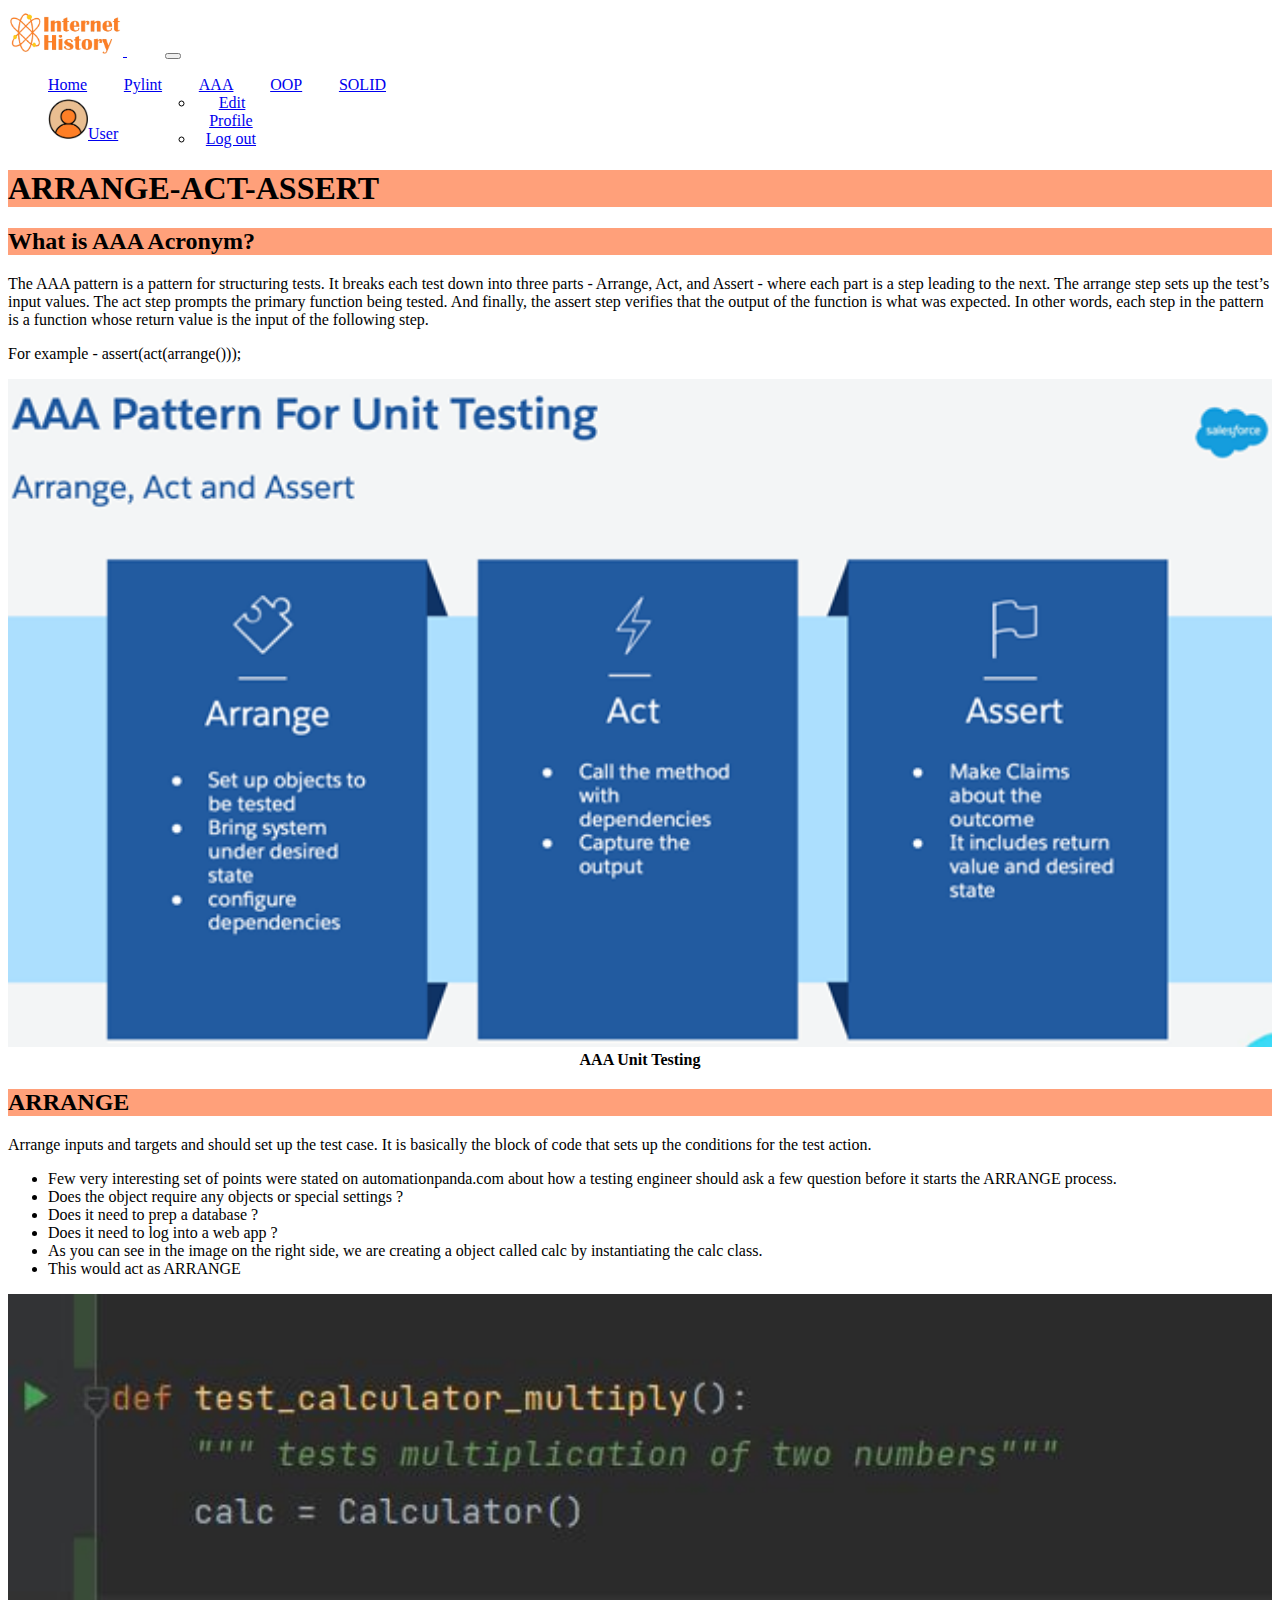
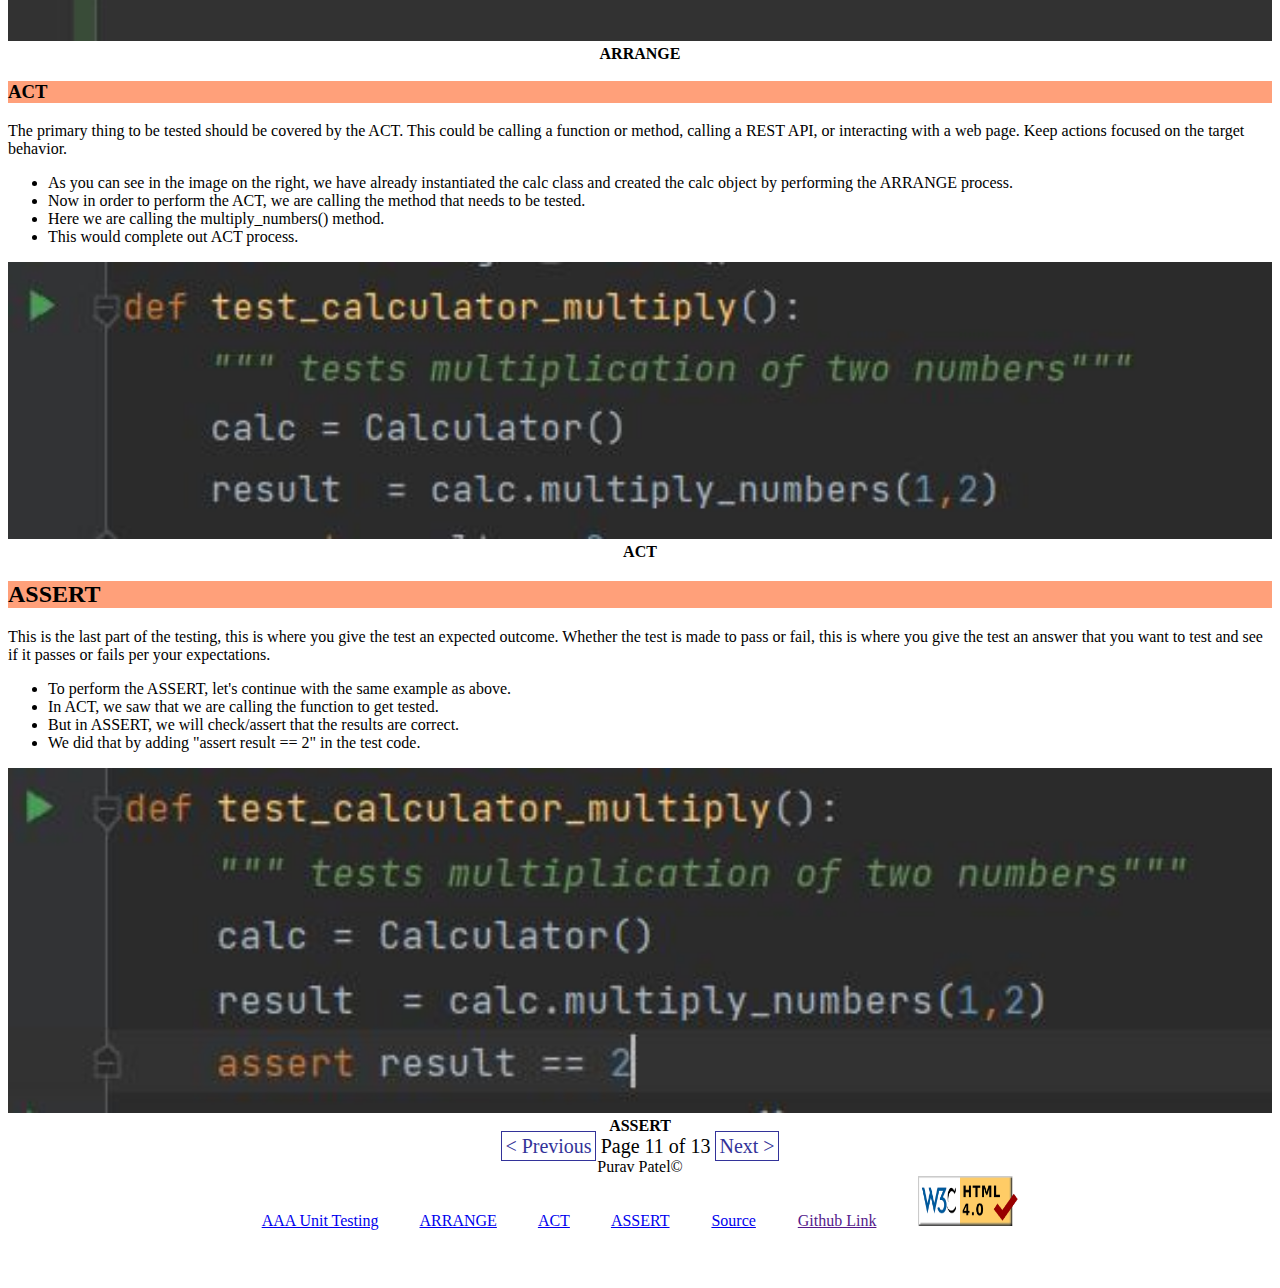
==== public_html/AAA.html @ fc6d200a "Pushing project to my repo." ====
<!DOCTYPE html>
<html lang="en">
<head>
    <meta charset="UTF-8">
    <title>AAA Testing</title>

    <link href="CSS/AAATesting.css" rel="stylesheet">
    <link href="CSS/global.css" rel="stylesheet">
    <meta name="viewport" content="width=device-width, initial-scale=1">

    <!-- Bootstrap CSS -->
    <link href="https://cdn.jsdelivr.net/npm/bootstrap@5.1.3/dist/css/bootstrap.min.css" rel="stylesheet"
          integrity="sha384-1BmE4kWBq78iYhFldvKuhfTAU6auU8tT94WrHftjDbrCEXSU1oBoqyl2QvZ6jIW3" crossorigin="anonymous">

    <link rel="stylesheet" href="CSS/index.css">

</head>
<body>

<nav class="navbar navbar-expand-lg bg-dark navbar-dark sticky-top">
    <div class="container">
        <a class="navbar-brand" href="#">
            <img src="Images/Logo-removebg-preview.png" class="main-logo" alt="...">
        </a>
        <button
                class="navbar-toggler"
                type="button"
                data-bs-toggle="collapse"
                data-bs-target="#navbarSupportedContent"
                aria-controls="navbarSupportedContent"
                aria-expanded="false"
                aria-label="Toggle navigation">
            <span class="navbar-toggler-icon"></span>
        </button>
        <div class="collapse navbar-collapse" id="navbarSupportedContent">
            <ul class="navbar-nav ms-auto mb-2 mb-lg-0 navbar-nav-scroll ">
                <li class="nav-item justify-content-end">
                    <a class="nav-link active" aria-current="page" href="index.html">Home</a>
                    <a class="nav-link active" aria-current="page" href="pylint.html">Pylint </a>
                    <a class="nav-link active" aria-current="page" href="AAA.html">AAA </a>
                    <a class="nav-link active" aria-current="page" href="OOPs.html">OOP </a>
                    <a class="nav-link active" aria-current="page" href="SOLID.html">SOLID </a>

                </li>
                <li class="nav-item dropdown flex-column-sm alignn-items-sm-end user-profile-dd">
                    <a class="nav-link dropdown-toggle justify-content-center align-items-center" href="#"
                       id="navbarDropdown1" role="button"
                       data-bs-toggle="dropdown" aria-expanded="false">
                        <img src="Images/profileicon.jpg" alt='user_avatar' class="me-2 rounded-circle user-avatar">User
                    </a>
                    <ul class="dropdown-menu" aria-labelledby="navbarDropdown1">
                        <li><a class="dropdown-item" href="profile.html">Edit Profile</a></li>
                        <li><a class="dropdown-item" href="logout.html">Log out</a></li>
                    </ul>
                </li>
            </ul>

        </div>
    </div>
</nav>

<div class="container">

    <h1 class="mt-5 mb-4" style="background-color:lightsalmon;">ARRANGE-ACT-ASSERT</h1>

    <div class="row" style="">
        <div class="col-sm-8">
            <h2 class="mt-3" style="background-color:lightsalmon;">What is AAA Acronym?</h2>
            <p>
                The AAA pattern is a pattern for structuring tests.
                It breaks each test down into three parts - Arrange, Act, and Assert - where each part is a step leading to the next.
                The arrange step sets up the test’s input values. The act step prompts the primary function being tested.
                And finally, the assert step verifies that the output of the function is what was expected.
                In other words, each step in the pattern is a function whose return value is the input of the following step.
                <li>For example -
                    assert(act(arrange()));
                </li>

            </p>
        </div>

        <div class="col-sm-4">
            <img src="Images/aaa.png" alt="Test" style="height: 100%; width: 100%" class="mt-3">
            <span style="font-weight: bold" >AAA Unit Testing</span>
        </div>
    </div>
</div>

<div class="w-100 bg-orange-light py-5">
    <div class="container" style="">
        <div class="row mt-3">
            <div class="col-sm-8">
                <h2 style="background-color:lightsalmon;">ARRANGE</h2>
                <p>
                    Arrange inputs and targets and should set up the test case.
                    It is basically the block of code that sets up the conditions for the test action.
                </p>
                <p>
                <ul>
                    <li>Few very interesting set of points were stated on automationpanda.com about how a testing engineer should ask a few question before it starts the ARRANGE process.</li>
                    <li>Does the object require any objects or special settings ?</li>
                    <li>Does it need to prep a database ?</li>
                    <li>Does it need to log into a web app ? </li>
                    <li>As you can see in the image on the right side, we are creating a object called calc by instantiating the calc class.</li>
                    <li>This would act as ARRANGE</li>
                </ul>
                </p>
            </div>

            <div class="col-sm-4">
                <img src="Images/arrange.JPG" style="height: 100%; width: 100%" alt="Encapsulation">
                <span style="font-weight: bold">ARRANGE</span>
            </div>
        </div>
    </div>
</div>
<div class="container" style="">
    <div class="row mt-3">
        <div class="col-sm-8">
            <h3 style="background-color:lightsalmon;">ACT</h3>
            <P>
                The primary thing to be tested should be covered by the ACT.
                This could be calling a function or method, calling a REST API, or interacting with a web page.
                Keep actions focused on the target behavior.

            </P>
            <p>
            <ul>
                <li>As you can see in the image on the right, we have already instantiated the calc class and created the calc object by performing the ARRANGE process.</li>
                <li>Now in order to perform the ACT, we are calling the method that needs to be tested.</li>
                <li>Here we are calling the multiply_numbers() method.</Li>
                <li>This would complete out ACT process.</li>
            </ul>
            </p>
        </div>

        <div class="col-sm-4">
            <img src="Images/act.JPG" alt="Abstraction" style="width: 100%; height: 100%">
            <span style="font-weight: bold">ACT</span>
        </div>
    </div>

</div>
<div class="w-100 bg-orange-light py-5">
    <div class="container" style="">
        <div class="row mt-3">
            <div class="col-sm-8">
                <h2 style="background-color:lightsalmon;">ASSERT</h2>
                <p>
                    This is the last part of the testing, this is where you give the test an expected outcome.
                    Whether the test is made to pass or fail, this is where you give the test an answer that you want to test
                    and see if it passes or fails per your expectations.
                </p>
                <p>
                <ul>
                    <Li>To perform the ASSERT, let's continue with the same example as above.</Li>
                    <li>In ACT, we saw that we are calling the function to get tested.</li>
                    <li>But in ASSERT, we will check/assert that the results are correct.</li>
                    <li>We did that by adding "assert result == 2" in the test code.</li>
                </ul>
                </p>
            </div>

            <div class="col-sm-4">
                <img src="Images/assert.JPG" style="height: 100%; width: 100%" alt="Inheritance">
                <span style="font-weight: bold">ASSERT</span>
            </div>
        </div>
    </div>
</div>
<div class="unit_nav">
    <a href="pylint.html"> &lt; Previous</a>
    Page 11 of 13
    <a href="OOPs.html"> Next > </a>
</div>
<footer class="container mt-4 mb-4">
    <div class="copyright mb-3" style="text-align: center">Purav Patel&#169;</div>
    <div class="links" style="text-align: center">
        <a href="https://www.facebook.com/WNEPDoesItReallyWork/photos/pb.340910575962.-2207520000../10156773489765963/?type=3&theater">AAA Unit Testing</a>
        <a href="https://github.com/pp733/calc2/tree/main">ARRANGE</a>
        <a href="https://github.com/pp733/calc2/tree/main">ACT</a>
        <a href="https://github.com/pp733/calc2/tree/main">ASSERT</a>
        <a href="https://automationpanda.com/2020/07/07/arrange-act-assert-a-pattern-for-writing-good-tests/">Source</a>
        <a href="">Github Link</a>
        <img src="Images/W3c.png" alt="w3c html validation" width="100" height="50">
    </div>
</footer>

<script src="https://cdn.jsdelivr.net/npm/bootstrap@5.1.3/dist/js/bootstrap.bundle.min.js"
        integrity="sha384-ka7Sk0Gln4gmtz2MlQnikT1wXgYsOg+OMhuP+IlRH9sENBO0LRn5q+8nbTov4+1p"
        crossorigin="anonymous"></script>

</body>
</html>
---- public_html/CSS/AAATesting.css ----
h1{
    font-family: Verdana;
}

.col-sm-4 img {
    width: 100%;
    height: 100%;
}

.col-sm-12 {
    text-align: center;
    display: inline;
}

.col-sm-12 a {
    padding-right: 10px;
}

.col-sm-8 {
    /*width: 100%;*/
    /*height: 100%;*/
}

.unit_nav a{
    border: 1px solid;
    color: #339;
    text-decoration: none;
    padding: 3px;
}
a:link {

}
a:-webkit-any-link {
    cursor: pointer;
}
.unit_nav {
    font-size: 20px;
    text-align: center;
}

.container a {
    padding-right: 3%;
}

.footer a {
    text-align: center;
}
---- public_html/CSS/global.css ----
body {
    font-family: Verdana;
}
.main-logo {
    width: 115px;
    height: auto;
}

.user-avatar {
    width: 40px;
    height: auto;
}

.navbar-nav .nav-item {
    display: flex;
    align-items: center;
    /* justify-content: center; */
}

.hero-section {
    width: 100%;
    height: calc(100vh - 74.25px);
    background: url('../Images/internet.jpeg');
    background-size: cover;
    background-position: center;
    position: relative;
}
.hero-section::before {
    content: '';
    position: absolute;
    top: 0;
    bottom: 0;
    left: 0;
    right: 0;
    background-color: rgba(0,0,0,.4);
    z-index: 0;
}

.hero-section .hero-content {
    z-index: 1;
    text-shadow: 1px 0px 1px rgba(0,0,0,0.5), 0px 1px 1px rgba(0,0,0,0.5),
    2px 1px 1px rgba(0,0,0,0.5), 1px 2px 1px rgba(0,0,0,0.5),
    3px 2px 1px rgba(0,0,0,0.5), 2px 3px 1px rgba(0,0,0,0.5),
    4px 3px 1px rgba(0,0,0,0.5), 3px 4px 1px rgba(0,0,0,0.5),
    5px 4px 1px rgba(0,0,0,0.5), 4px 5px 1px rgba(0,0,0,0.5),
    6px 5px 1px rgba(0,0,0,0.5), 5px 6px 1px rgba(0,0,0,0.5),
    7px 6px 1px rgba(0,0,0,0.5);
}

.text-orange {
    color: rgb(254, 124, 32) !important;;
}


@media (max-width: 992px) {
    .user-profile-dd {
        flex-direction: column;
        justify-content: center;
        align-items: end !important;
    }
}
---- public_html/CSS/index.css ----
body {
    font-size: 16px;
}

.nav-item li {
    text-align: center;
}

.col-sm-12 img{
    width: 100%;
    height: 80%;
}

.col-sm-12 {
    max-width: 100%;
    /*position: relative;*/
    /*background-image: url("../Images/background.jpeg");*/
}

.col-sm-4 {
    text-align: center;
}


.nav-item li {
    text-align: center;
}

footer {
    text-align: center;
    padding-bottom: 50px;
}
.hero-image {
    position: relative;
    opacity: 100%;
    max-width: 100%;
    width: 100%;

}
.hero-text{
    position: absolute;
    top: 50%;
    left: 45%;
    transform: translate(-80%, -50%);
    color: white;
    font-family: "Al Nile";
}

.unit_nav a{
    border: 1px solid;
    color: #339;
    text-decoration: none;
    padding: 3px;
}
a:link {

}
a:-webkit-any-link {
    cursor: pointer;
}
.unit_nav {
    font-size: 20px;
    text-align: center;
}
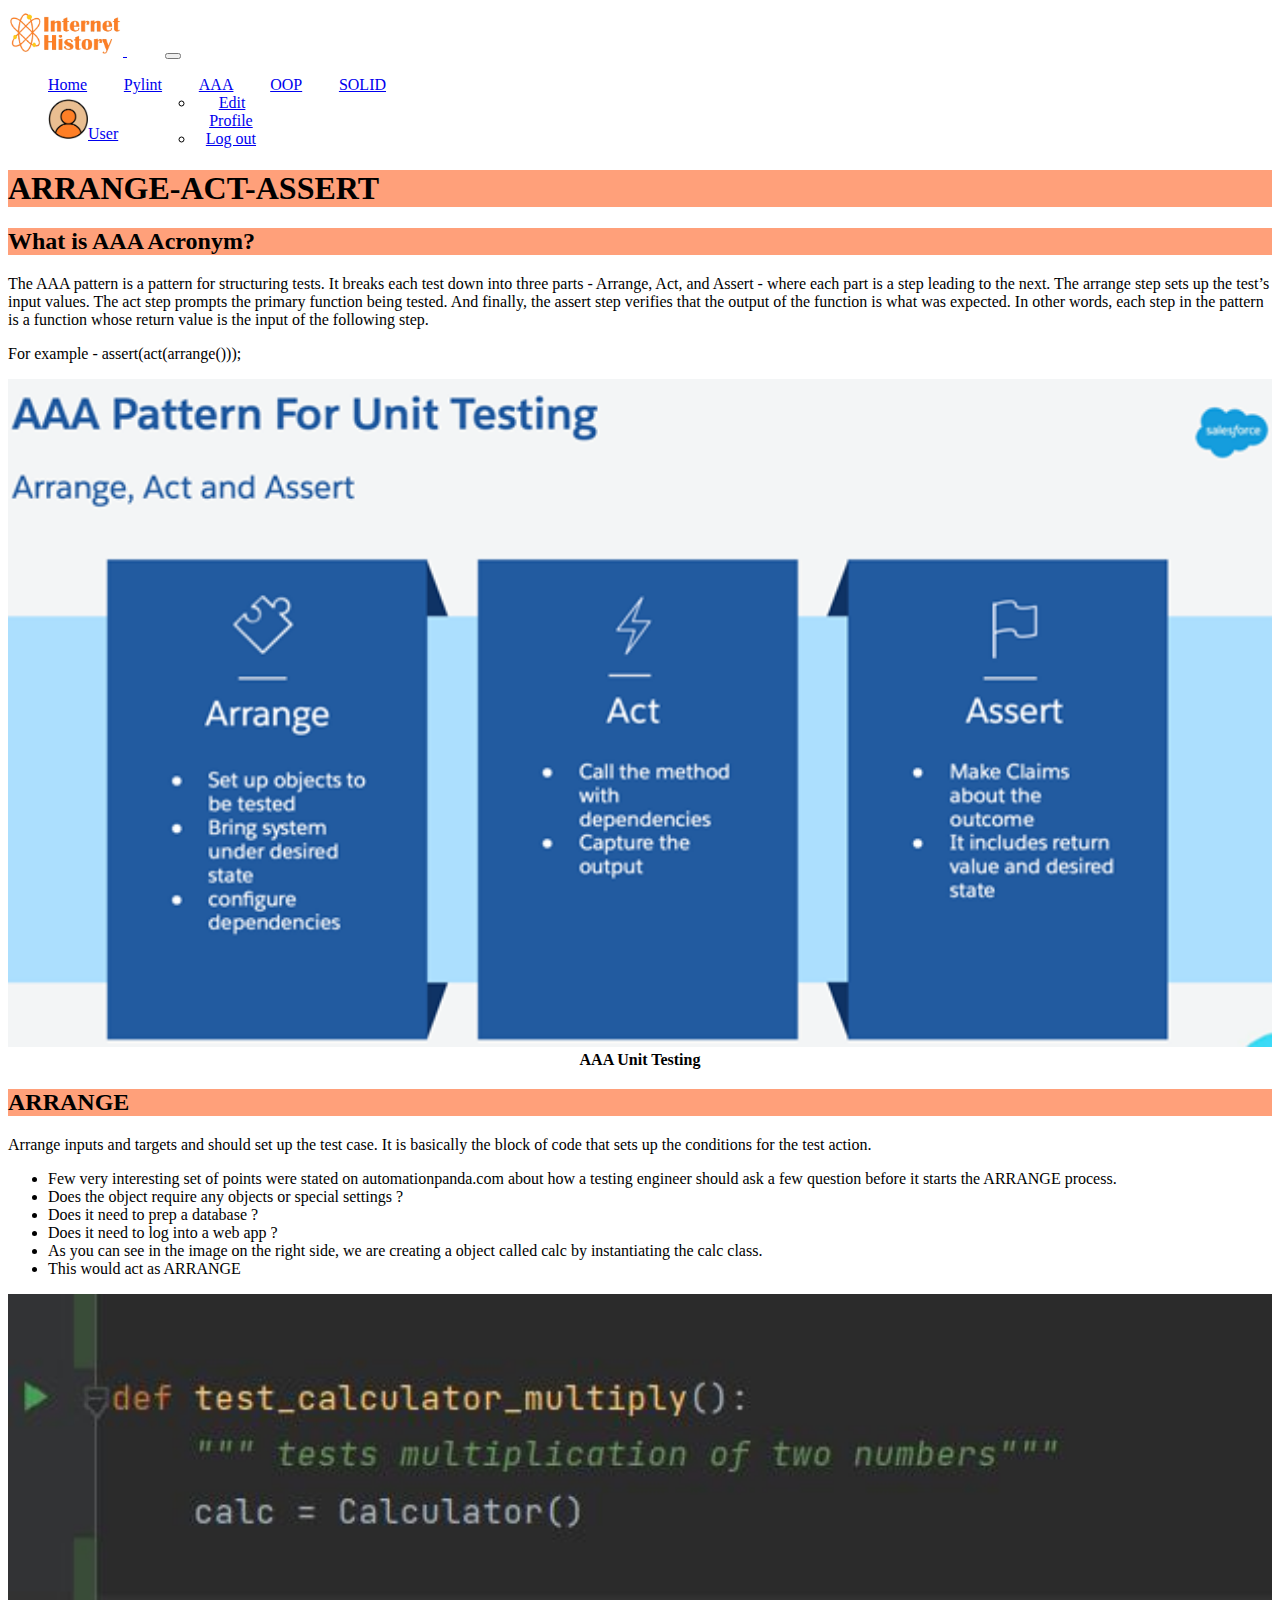
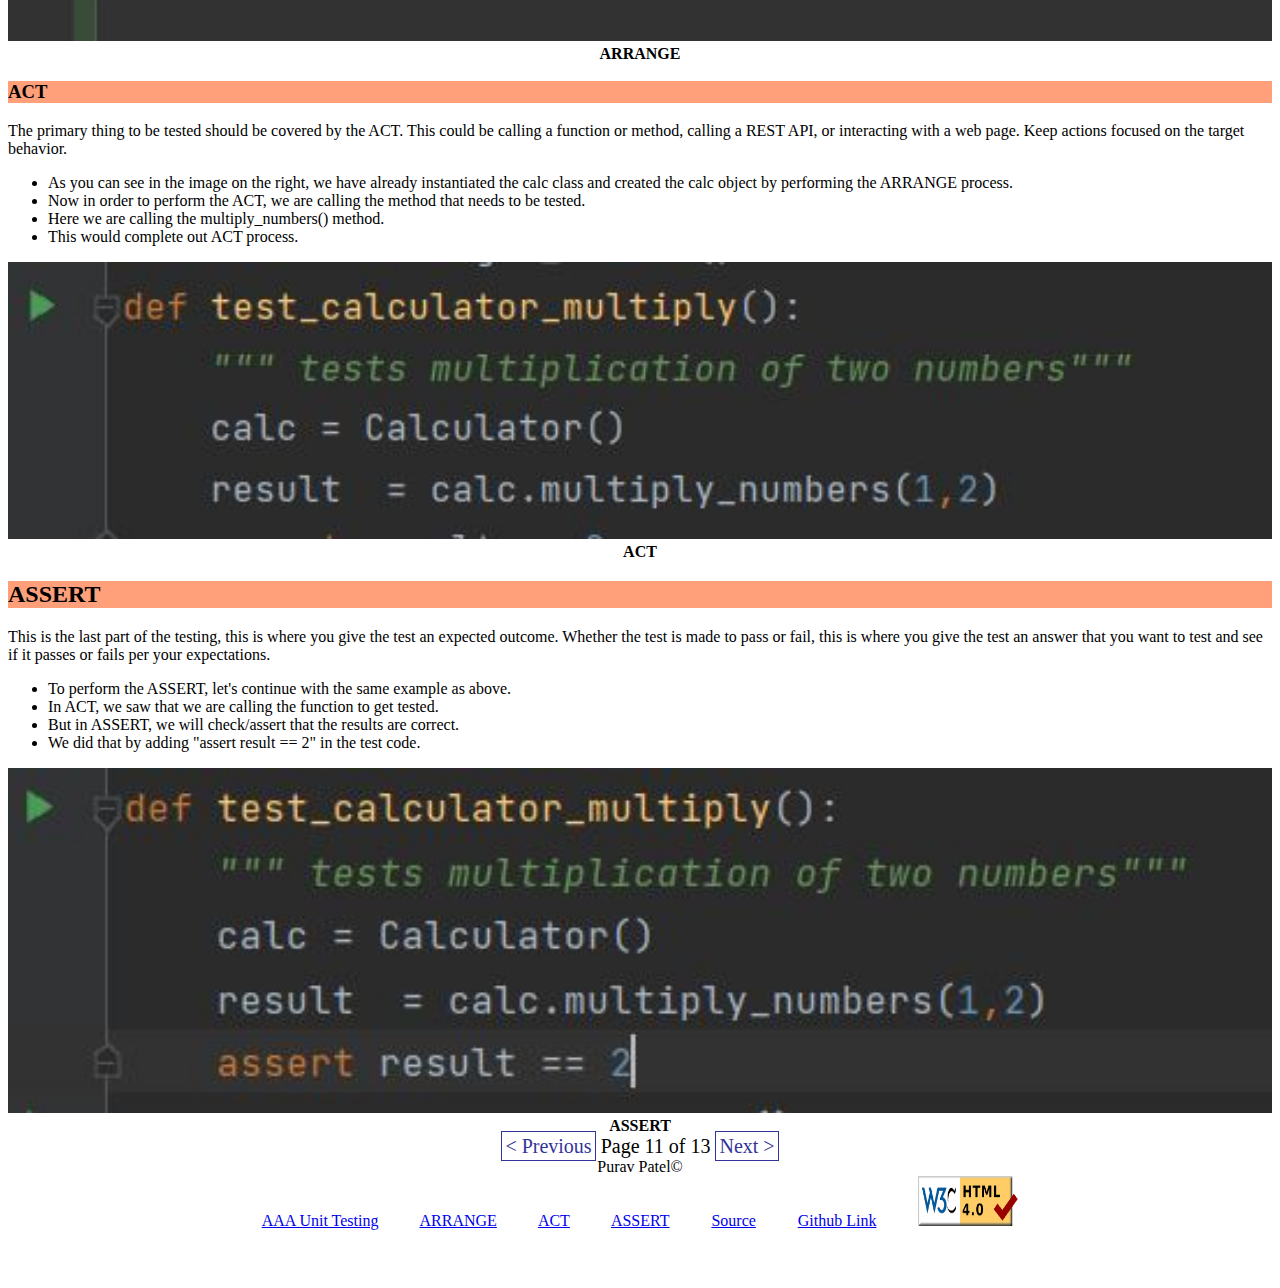
==== commit babbd3dd: "Final changes before the validator." ====
--- a/public_html/AAA.html
+++ b/public_html/AAA.html
@@ -181,7 +181,7 @@
         <a href="https://github.com/pp733/calc2/tree/main">ACT</a>
         <a href="https://github.com/pp733/calc2/tree/main">ASSERT</a>
         <a href="https://automationpanda.com/2020/07/07/arrange-act-assert-a-pattern-for-writing-good-tests/">Source</a>
-        <a href="">Github Link</a>
+        <a href="https://github.com/pp733/Project2">Github Link</a>
         <img src="Images/W3c.png" alt="w3c html validation" width="100" height="50">
     </div>
 </footer>
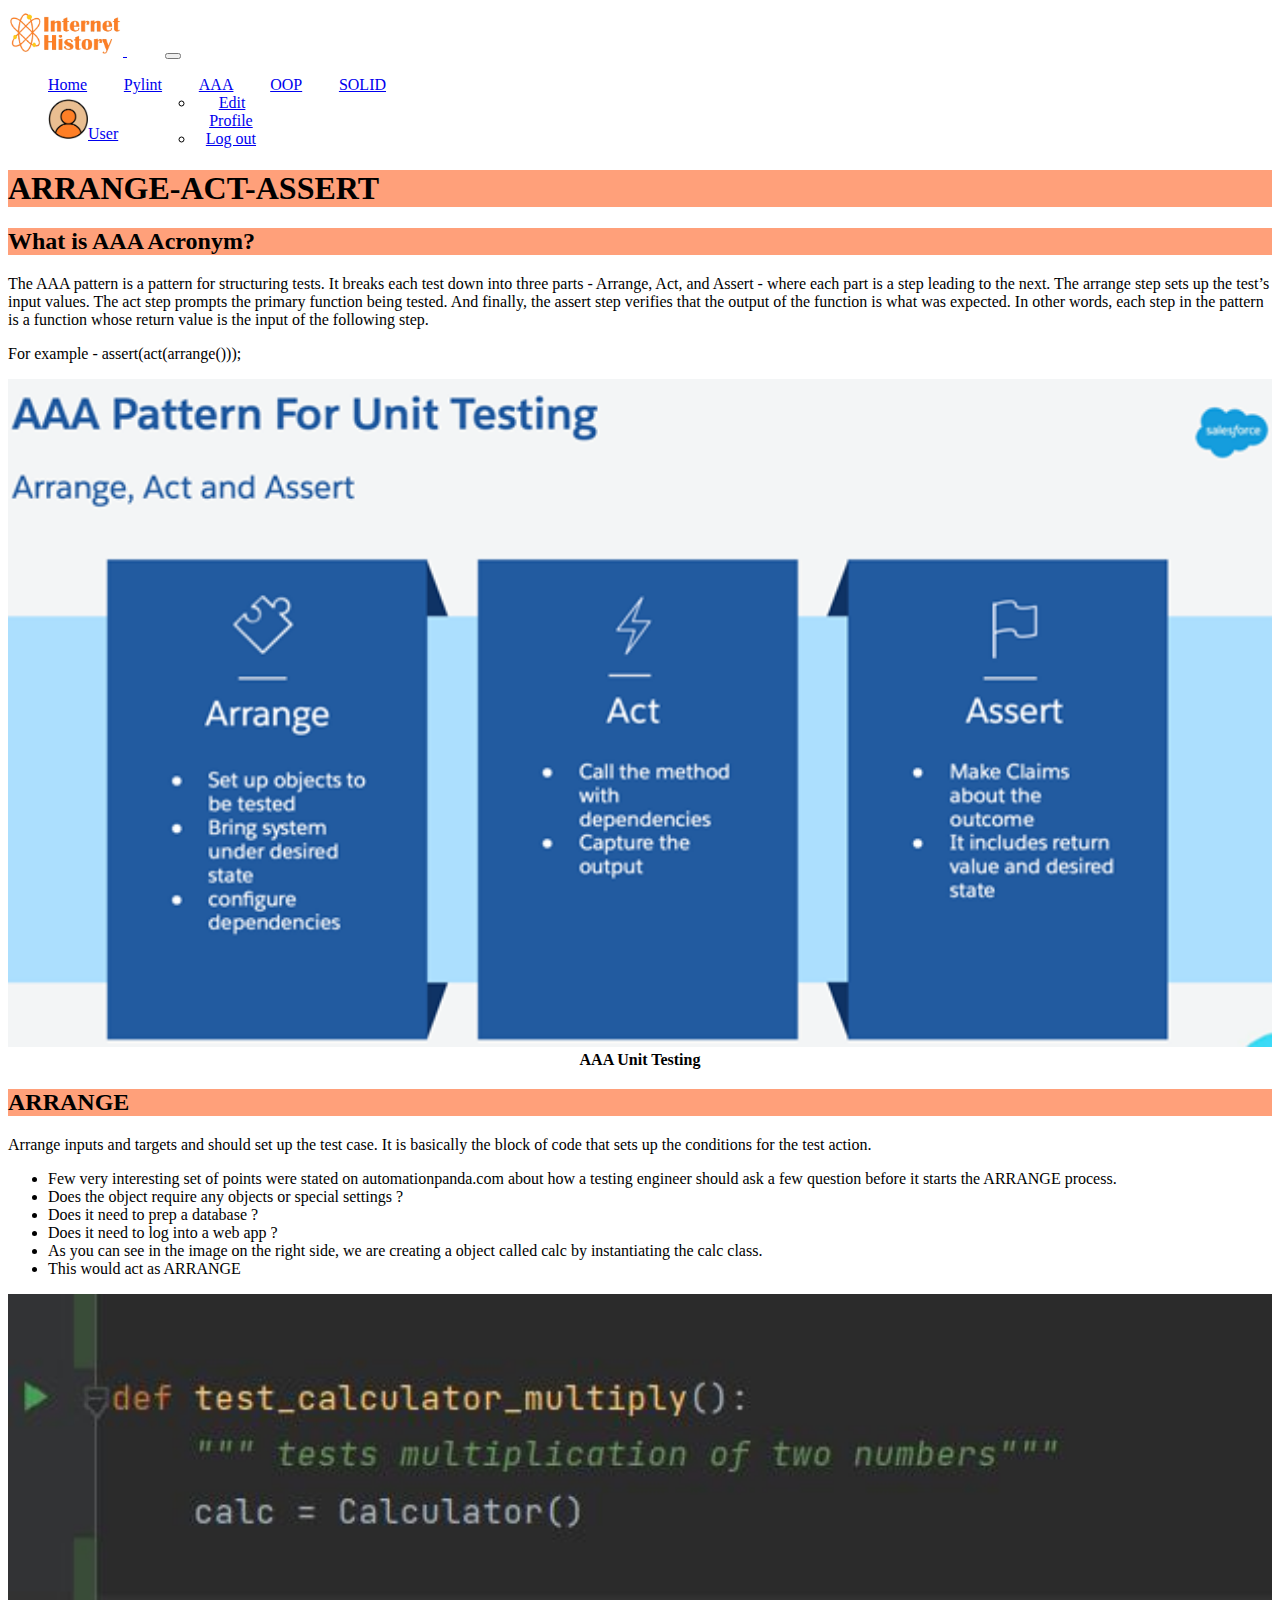
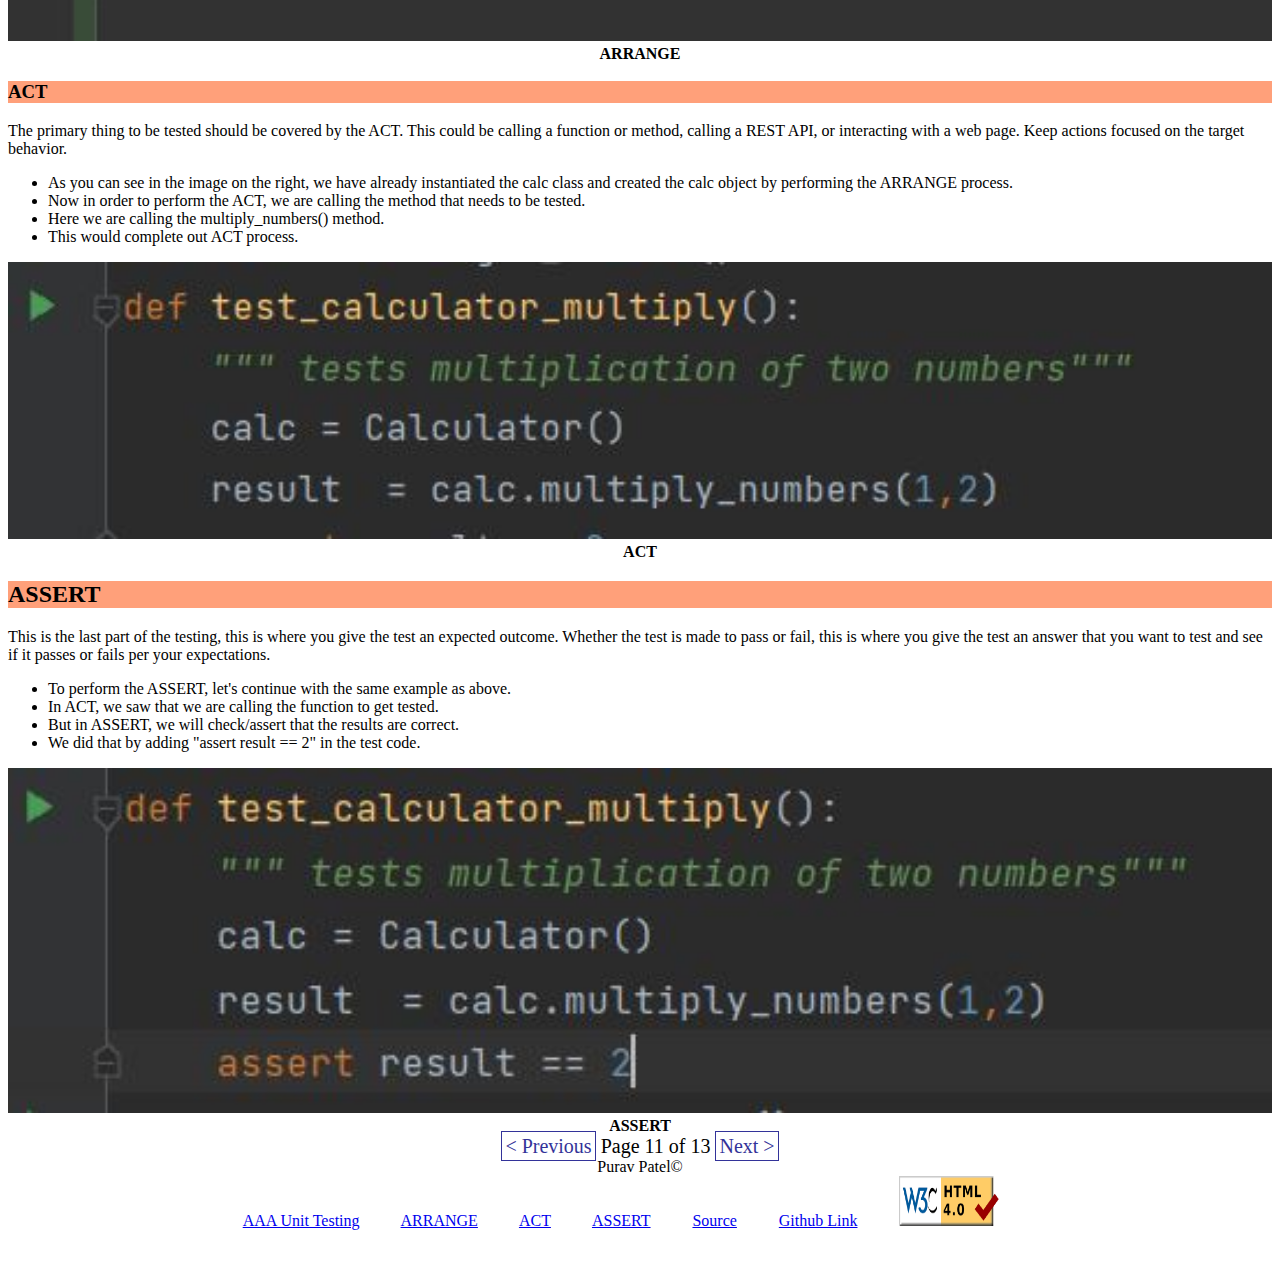
==== commit 78df38ae: "Final Push before submission" ====
--- a/public_html/AAA.html
+++ b/public_html/AAA.html
@@ -182,7 +182,7 @@
         <a href="https://github.com/pp733/calc2/tree/main">ASSERT</a>
         <a href="https://automationpanda.com/2020/07/07/arrange-act-assert-a-pattern-for-writing-good-tests/">Source</a>
         <a href="https://github.com/pp733/Project2">Github Link</a>
-        <img src="Images/W3c.png" alt="w3c html validation" width="100" height="50">
+        <a href="https://validator.w3.org/nu/?showsource=yes&doc=http%3A%2F%2Fpro2calc.eastus.azurecontainer.io%2F" rel="nofollow" title="Validate as HTML5"><img alt="w3c" src="Images/W3c.png" style="height: 50px; width: 100px"></a>
     </div>
 </footer>
 
